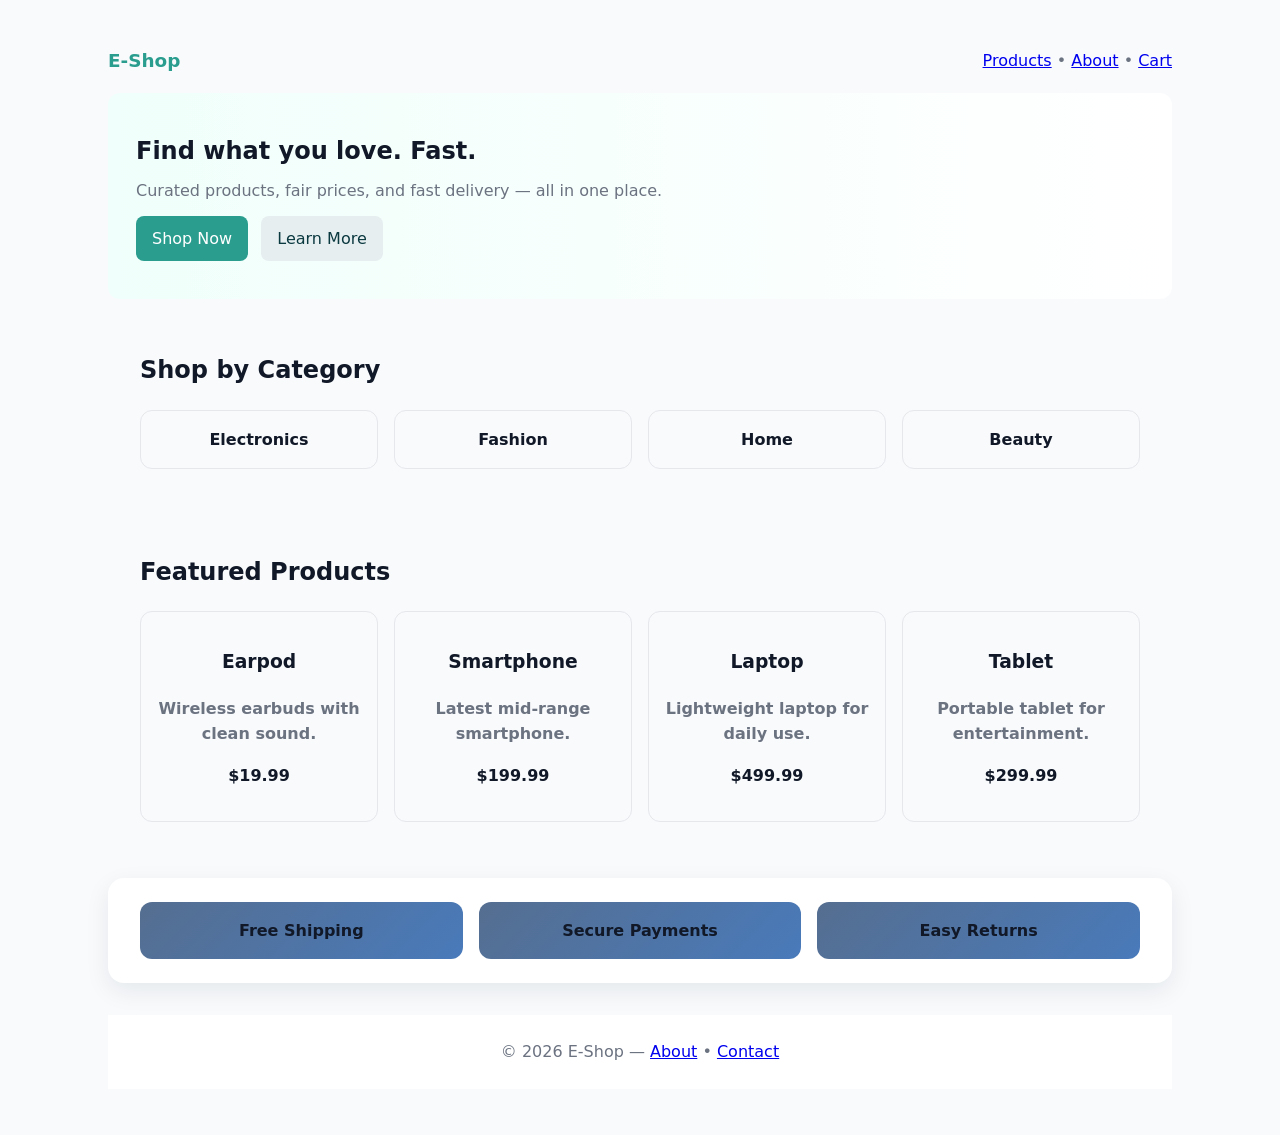
==== ecommerce_website_design.html @ 93d0a4cd "Add files via upload" ====
<!DOCTYPE html>
<html lang="en">
<head>
  <meta charset="UTF-8">
  <meta name="viewport" content="width=device-width, initial-scale=1.0">
  <title>E‑Shop | Home</title>
  <meta name="description" content="Curated products, fair prices, and fast delivery.">
  <link rel="stylesheet" href="style.css">
</head>
<body>
  <div class="wrap">
    <header class="site" role="banner">
      <a class="logo" href="index.html">E‑Shop</a>
      <nav class="muted" role="navigation" aria-label="Main">
        <a href="products.html">Products</a> • <a href="about.html">About</a> • <a href="cart.html">Cart</a>
      </nav>
    </header>

    <main>
      <section class="hero" aria-label="Promotional">
        <div class="copy">
          <h1>Find what you love. Fast.</h1>
          <p>Curated products, fair prices, and fast delivery — all in one place.</p>
          <div class="actions">
            <a class="btn" href="products.html">Shop Now</a>
            <a class="btn secondary" href="about.html">Learn More</a>
          </div>
        </div>
        <div class="visual" aria-hidden="true">
          <div class="product-image"></div>
        </div>
      </section>

      <section>
        <h2>Shop by Category</h2>
        <div class="grid cats" role="list">
          <div class="cat" role="listitem">Electronics</div>
          <div class="cat" role="listitem">Fashion</div>
          <div class="cat" role="listitem">Home</div>
          <div class="cat" role="listitem">Beauty</div>
        </div>
      </section>

      <section>
        <h2>Featured Products</h2>
        <div class="grid featured" role="list">
          <div class="product" role="listitem">
            <h3>Earpod</h3>
            <p class="muted">Wireless earbuds with clean sound.</p>
            <p><strong>$19.99</strong></p>
          </div>
          <div class="product" role="listitem">
            <h3>Smartphone</h3>
            <p class="muted">Latest mid-range smartphone.</p>
            <p><strong>$199.99</strong></p>
          </div>
          <div class="product" role="listitem">
            <h3>Laptop</h3>
            <p class="muted">Lightweight laptop for daily use.</p>
            <p><strong>$499.99</strong></p>
          </div>
          <div class="product" role="listitem">
            <h3>Tablet</h3>
            <p class="muted">Portable tablet for entertainment.</p>
            <p><strong>$299.99</strong></p>
          </div>
        </div>
      </section>

      <section class="features" aria-label="Features">
        <div>Free Shipping</div>
        <div>Secure Payments</div>
        <div>Easy Returns</div>
      </section>
    </main>

    <footer class="footer" role="contentinfo">
      © <span id="year"></span> E‑Shop — <a href="about.html">About</a> • <a href="contact.html">Contact</a>
    </footer>
  </div>

  <script>document.getElementById('year').textContent=new Date().getFullYear();</script>
</body>
</html>
---- style.css ----
:root {
  --primary: #2563eb;
  --primary-dark: #1d4ed8;
  --accent: #2a9d8f; /* unified accent used in page styles */
  --text: #111827;
  --muted: #6b7280;
  --bg: #f8fafc;
  --surface: #ffffff;
  --border: #e5e7eb;
  --shadow: 0 8px 24px rgba(15, 23, 42, 0.08);
}

* {
  box-sizing: border-box;
}

body {
  margin: 0;
  font-family: system-ui, -apple-system, 'Segoe UI', Roboto, Helvetica, Arial, sans-serif;
  color: var(--text);
  background: var(--bg);
  line-height: 1.6;
}

.navbar {
  display: flex;
  justify-content: space-between;
  align-items: center;
  padding: 1rem 2rem;
  background: var(--surface);
  box-shadow: var(--shadow);
  position: sticky;
  top: 0;
  z-index: 10;
}

.logo {
  margin: 0;
  font-size: 1.5rem;
  color: var(--primary);
}

.navbar nav {
  display: flex;
  gap: 1rem;
  flex-wrap: wrap;
}

.navbar nav a {
  text-decoration: none;
  color: var(--text);
  font-weight: 600;
}

.navbar nav a:hover {
  color: var(--primary);
}

section {
  padding: 2rem;
}

.slider,
.features,
.latest,
.categories,
.product-view,
.contact,
.confirmation,
.about,
.checkout,
.filters,
.product-list,
.search-list {
  max-width: 1200px;
  margin: 1.5rem auto;
  background: var(--surface);
  border-radius: 16px;
  box-shadow: var(--shadow);
}

.slider {
  display: flex;
  flex-direction: column;
  gap: 1rem;
  padding: 2rem;
  background: linear-gradient(135deg, var(--primary), var(--primary-dark));
  color: white;
}

.slide {
  font-size: 1.25rem;
  font-weight: 700;
}

.categories h2,
.latest h2,
.filters h2,
.contact h2,
.about h2,
.checkout h2,
.confirmation h2,
.search-list h2 {
  margin-top: 0;
  color: var(--primary);
}

.grid {
  display: grid;
  grid-template-columns: repeat(auto-fit, minmax(180px, 1fr));
  gap: 1rem;
}

.cat-card,
.product-card,
.cat-item {
  background: var(--bg);
  border: 1px solid var(--border);
  padding: 1rem;
  border-radius: 12px;
  text-align: center;
  font-weight: 600;
}

.features {
  display: grid;
  grid-template-columns: repeat(auto-fit, minmax(180px, 1fr));
  gap: 1rem;
  text-align: center;
  padding: 1.5rem 2rem;
}

.features div {
  padding: 1rem;
  background: linear-gradient(135deg, #556e90, #497aba);
  border-radius: 12px;
  font-weight: 700;
  
}

.footer {
  text-align: center;
  padding: 1.5rem 1rem;
  color: var(--muted);
  background: var(--surface);
  margin-top: 2rem;
}


button,
input,
select,
textarea {
  font: inherit;
}

button {
  background: var(--primary);
  color: white;
  border: none;
  padding: 0.75rem 1rem;
  border-radius: 8px;
  cursor: pointer;
}

button:hover {
  background: var(--primary-dark);
}

input,
select,
textarea {
  width: 100%;
  padding: 0.75rem;
  margin-bottom: 0.75rem;
  border: 1px solid var(--border);
  border-radius: 8px;
}

form {
  display: flex;
  flex-direction: column;
  gap: 0.5rem;
}

textarea {
  min-height: 120px;
  resize: vertical;
}

table {
  width: 100%;
  border-collapse: collapse;
  margin-bottom: 1rem;
}

th,
td {
  padding: 0.75rem;
  border-bottom: 1px solid var(--border);
  text-align: left;
}

th {
  background: #f3f4f6;
}

#scrollTopBtn {
  position: fixed;
  right: 1.25rem;
  bottom: 1.25rem;
  border-radius: 999px;
  padding: 0.8rem 0.95rem;
}

@media (max-width: 768px) {
  .navbar {
    flex-direction: column;
    align-items: flex-start;
  }

  .navbar nav {
    margin-top: 0.5rem;
  }

  section {
    padding: 1.25rem;
  }
}

/* ---- Merged inline/page styles (previously embedded in individual pages) ---- */

/* Layout helpers used across pages */
.wrap{max-width:1100px;margin:28px auto;padding:18px}
header.site{display:flex;justify-content:space-between;align-items:center;margin-bottom:18px}
header.site a.logo{font-weight:700;color:var(--accent);text-decoration:none;font-size:1.15rem}
.muted{color:var(--muted)}
.card{background:var(--surface);padding:14px;border-radius:10px;box-shadow:0 6px 18px rgba(15,15,15,0.04)}
.btn{display:inline-block;padding:10px 16px;border-radius:8px;text-decoration:none;color:#fff;background:var(--accent);border:none}
.btn.secondary{background:#e6eef0;color:#0b3940}

/* Hero and visual blocks */
.hero{display:flex;gap:20px;align-items:center;background:linear-gradient(90deg,#f0fffb,#ffffff);padding:28px;border-radius:12px}
.hero .copy{flex:1}
.hero h1{margin:0 0 8px 0}
.hero p{margin:0 0 12px 0;color:var(--muted)}

/* space between hero action buttons */
.hero .actions a + a{margin-left:8px}

.cats{grid-template-columns:repeat(4,1fr)}
.featured{grid-template-columns:repeat(4,1fr)}
.products{grid-template-columns:repeat(3,1fr)}

.cat,.product,.cat-item,.product-card{background:var(--bg);border:1px solid var(--border);padding:1rem;border-radius:12px;text-align:center;font-weight:600}
.product-image{height:140px;background:#eef;border-radius:8px;margin-bottom:10px}

/* Responsive tweaks used by pages */
@media(max-width:900px){.cats,.featured{grid-template-columns:repeat(2,1fr)}.hero{flex-direction:column;text-align:center}.products{grid-template-columns:repeat(2,1fr)}}
@media(max-width:600px){.products{grid-template-columns:1fr}}

/* Cart / checkout / summary */
.cart-grid{display:grid;grid-template-columns:1fr 360px;gap:20px}
.cart-item{display:flex;gap:12px;align-items:center;padding:12px;border-radius:10px;background:var(--surface);box-shadow:0 6px 18px rgba(15,15,15,0.04);margin-bottom:12px}
.thumb{width:100px;height:80px;background:#eef;border-radius:8px}
.meta{flex:1}
.qty{display:flex;gap:8px;align-items:center}
.summary{background:var(--surface);padding:16px;border-radius:10px;box-shadow:0 6px 18px rgba(15,15,15,0.04)}
.summary .line{display:flex;justify-content:space-between;padding:8px 0}

/* Forms and contact */
label{display:block;margin-top:8px}

/* Toast / small utilities */
.toast{position:fixed;right:16px;bottom:16px;background:#0b3940;color:#fff;padding:10px 14px;border-radius:8px;display:none}

/* Small helpers used inline in some pages */
.order-box{background:#fafafa;padding:16px;border-radius:8px;border:1px solid #f0f0f0}
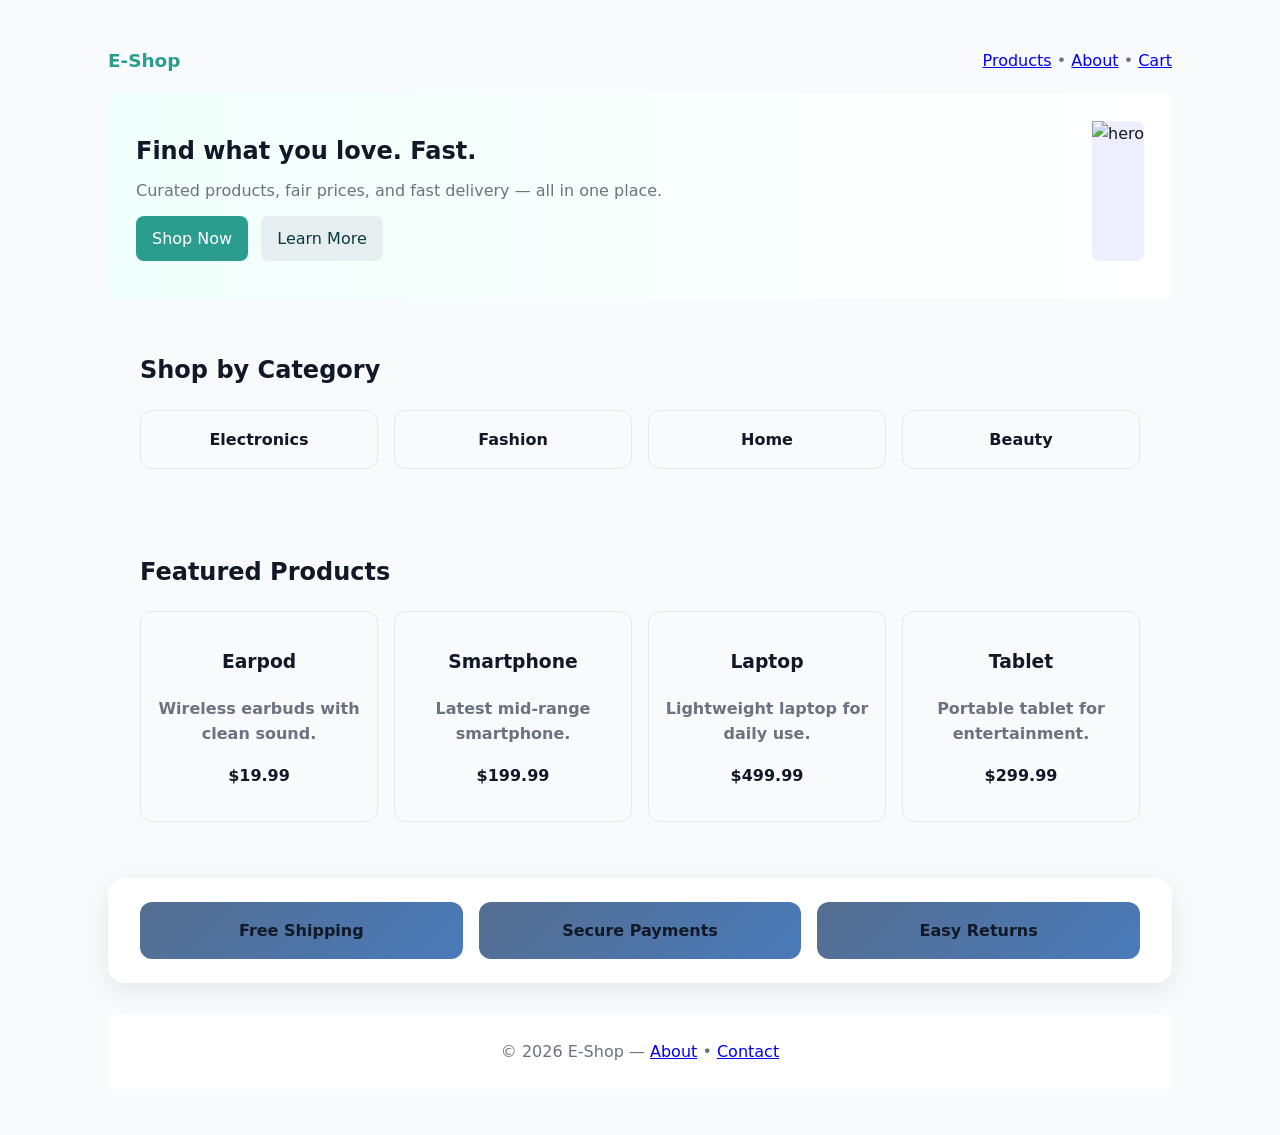
==== commit 15e4d5f0: "Add product image to ecommerce website design" ====
--- a/ecommerce_website_design.html
+++ b/ecommerce_website_design.html
@@ -27,7 +27,9 @@
           </div>
         </div>
         <div class="visual" aria-hidden="true">
-          <div class="product-image"></div>
+          <div class="product-image">
+            <img src="https://imgs.search.brave.com/6rW9oiTAsd12XOcXWJx9UvprpH740rrYOWy08ZqJ3Ow/rs:fit:860:0:0:0/g:ce/aHR0cHM6Ly9pbWFn/ZXMudW5zcGxhc2gu/Y29tL3Bob3RvLTE3/NTg1MjAzODc2ODct/MzhhOTJhN2VlNDJm/P2ZtPWpwZyZxPTYw/Jnc9MzAwMCZhdXRv/PWZvcm1hdCZmaXQ9/Y3JvcCZpeGxpYj1y/Yi00LjEuMCZpeGlk/PU0zd3hNakEzZkRC/OE1IeHpaV0Z5WTJo/OE1USjhmSEJsYjNC/c1pTVXlNSE5vYjNC/d2FXNW5mR1Z1ZkRC/OGZEQjhmSHd3" alt="hero" width="500px">
+          </div>
         </div>
       </section>
 
